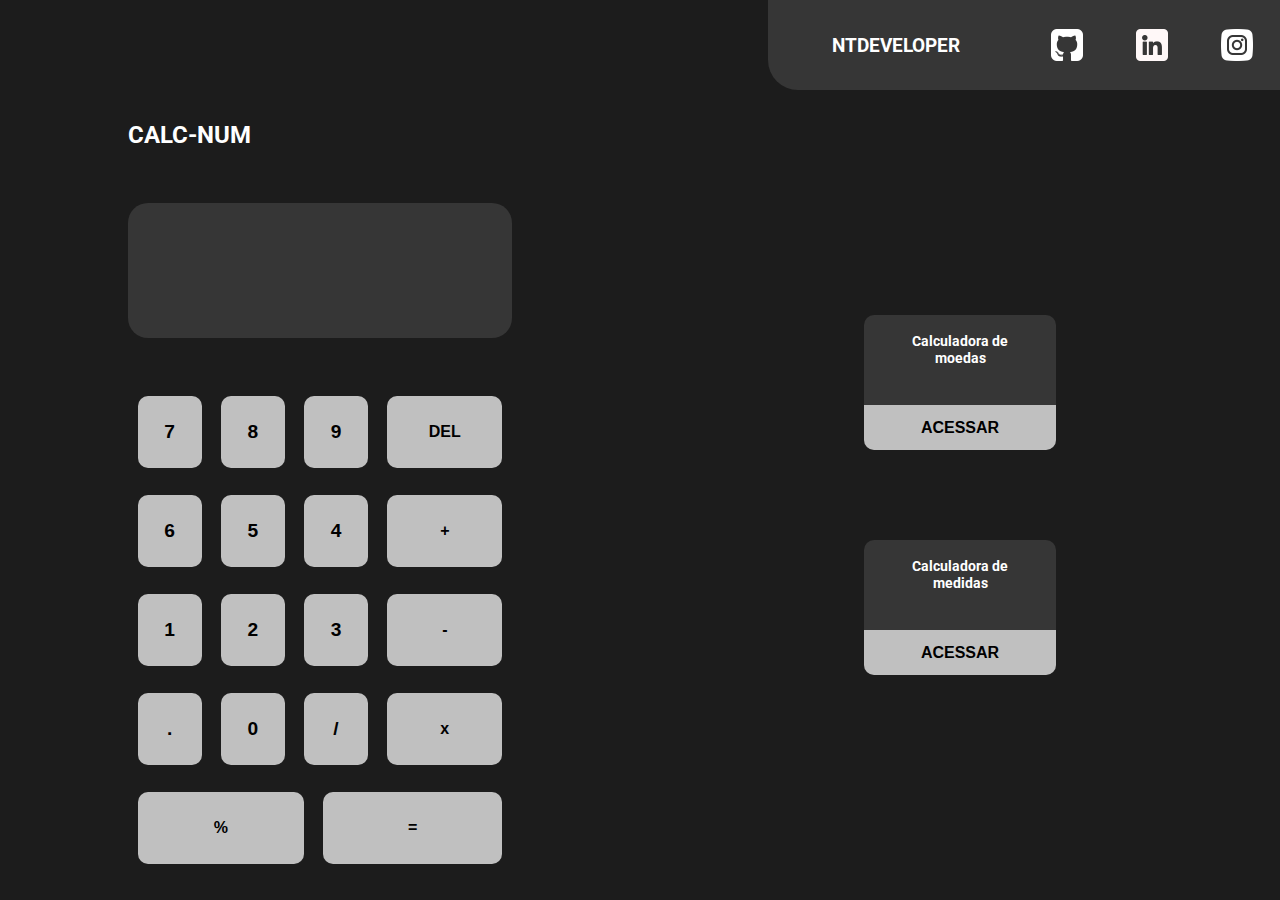
==== Index.html @ 9e5b8fd6 "Start Project" ====
<!DOCTYPE html>
<html lang="pt-br">
<head>
    <meta charset="UTF-8">
    <meta http-equiv="X-UA-Compatible" content="IE=edge">
    <meta name="viewport" content="width=device-width, initial-scale=1.0">
    <link rel="stylesheet" href="CalcPlusOne.css">
    <link rel="shortcut icon" href="Assets/CalcIcon.png" type="image/x-icon">
    <title>CalcPlus - Calculadora numerica</title>
</head>
<body>
    <header>
        <section class="Container-Header">
            <section class="Box-TitleNT">
                <h1 class="Title-NT">
                    NTDEVELOPER
                </h1>
            </section>
            <section class="Box-Icons">
                <img class="HeaderIcon" src="Assets/GitHubIcon-White.png" alt="">
                <img class="HeaderIcon" src="Assets/LinkedinIcon-White.png" alt="">
                <img class="HeaderIcon" src="Assets/InstaIcon-White.png" alt="">
            </section>
        </section>
    </header>
    <main>
        <section class="Container-Calculadora">
            <section class="Box-Title">
                <h2>CALC-NUM</h2>
            </section>
            <section class="Box-Visor">

            </section>
            <section class="Box-Teclas">
                <section class="Box-CalcOne">
                    <button class="Button-Calc">7</button>
                    <button class="Button-Calc">8</button>
                    <button class="Button-Calc">9</button>
                    <button class="Button-CalcDEL">DEL</button>
                </section>
                <section class="Box-CalcTwo">
                    <button class="Button-Calc">6</button>
                    <button class="Button-Calc">5</button>
                    <button class="Button-Calc">4</button>
                    <button class="Button-CalcMore">+</button>
                </section>
                <section class="Box-CalcThree">
                    <button class="Button-Calc">1</button>
                    <button class="Button-Calc">2</button>
                    <button class="Button-Calc">3</button>
                    <button class="Button-CalcLess">-</button>
                </section>
                <section class="Box-CalcFour">
                    <button class="Button-Calc">.</button>
                    <button class="Button-Calc">0</button>
                    <button class="Button-Calc">/</button>
                    <button class="Button-CalcX">x</button>
                </section>
                <section class="Box-CalcFive">
                    <button class="Button-CalcPorc">%</button>
                    <button  class="Button-CalcIgual">=</button>
                </section>
            </section>
        </section>
        <section class="Container-CalcMore">
            <section class="Box-CalcMoe">
                <section class="Box-P">
                    <p class="Text-P">Calculadora de moedas</p>
                </section>
                <a href="CalcPlusTwo.html"><button class="Button-More">ACESSAR</button></a>
            </section>
            <section class="Box-CalcMed">
                <section class="Box-P">
                    <p class="Text-P">Calculadora de medidas</p>
                </section>
                <a href="CalcPlusThree.html"><button class="Button-More">ACESSAR</button></a>
            </section>
        </section>
    </main>
    <footer></footer>
</body>
</html>
---- CalcPlusOne.css ----
/* config-font */
@import url('https://fonts.googleapis.com/css2?family=Outfit:wght@300&family=Roboto&display=swap');

/* config-reset */
* {
    margin: 0;
    padding: 0;
    box-sizing: border-box;
}

/* config-body */
body {
    color: white;
    font-family: 'Outfit', sans-serif;
    font-family: 'Roboto', sans-serif;
    background-color: #1c1c1c;
}

/* config-header */
header {
    display: flex;
    justify-content: flex-end;
}
.Container-Header {
    width: 40vw;
    height: 10vh;

    display: flex;
    align-items: center;

    background-color: #363636;
    border-radius: 0px 0px 0px 30px;
}

.Box-TitleNT {
    width: 20vw;
    height: 10vh;

    display: flex;
    justify-content: center;
    align-items: center;
}
.Title-NT {
    font-size: 1.2rem;;
}

.Box-Icons {
    width: 20vw;
    height: 10vh;
    
    display: flex;
    justify-content: space-around;
    align-items: center;
}
.HeaderIcon {
    width: 2.5vw;
}

/* config-main */
main {
    display: flex;
    justify-content: center;
    align-items: center;
}
.Container-Calculadora {
    width: 50vw;
    height: 90vh;

    display: flex;
    flex-direction: column;
    align-items: center;
    justify-content: space-around;
}

.Box-Title {
    width: 30vw;
    height: 5vh;

    display: flex;
    justify-content: flex-start;
    align-items: center;
}

.Box-Visor {
    width: 30vw;
    height: 15vh;

    border-radius: 20px;
    background-color: #363636;
}

.Box-Teclas {
    width: 30vw;
    height: 55vh;

    display: flex;
    flex-direction: column;
    justify-content: space-around;
}

.Box-CalcOne {
    display: flex;
    justify-content: space-around;
}
.Box-CalcTwo {
    display: flex;
    justify-content: space-around;
}
.Box-CalcThree {
    display: flex;
    justify-content: space-around;
}
.Box-CalcFour {
    display: flex;
    justify-content: space-around;
}
.Box-CalcFive {
    display: flex;
    justify-content: space-around;
}

.Button-Calc {
    width: 5vw;
    height: 8vh;

    font-size: 1.2rem;
    font-weight: bold;
    border: none;
    border-radius: 10px;
    background-color: #C0C0C0;
}
.Button-Calc:hover {
    cursor: pointer;
}

.Button-CalcDEL {
    width: 9vw;
    height: 8vh;

    font-size: 1rem;
    font-weight: bold;
    border: none;
    border-radius: 10px;
    background-color: #C0C0C0;
}
.Button-CalcDEL:hover {
    cursor: pointer;
}

.Button-CalcMore {
    width: 9vw;
    height: 8vh;

    font-size: 1rem;
    font-weight: bold;
    border: none;
    border-radius: 10px;
    background-color: #C0C0C0;
}
.Button-CalcMore:hover {
    cursor: pointer;
}

.Button-CalcLess {
    width: 9vw;
    height: 8vh;

    font-size: 1rem;
    font-weight: bold;
    border: none;
    border-radius: 10px;
    background-color: #C0C0C0;

}
.Button-CalcLess:hover {
    cursor: pointer;
}

.Button-CalcX {
    width: 9vw;
    height: 8vh;

    font-size: 1rem;
    font-weight: bold;
    border: none;
    border-radius: 10px;
    background-color: #C0C0C0;
}
.Button-CalcX:hover {
    cursor: pointer;
}

.Button-CalcPorc {
    width: 13vw;
    height: 8vh;

    font-size: 1rem;
    font-weight: bold;
    border: none;
    border-radius: 10px;
    background-color: #C0C0C0;
}
.Button-CalcPorc:hover {
    cursor: pointer;
}

.Button-CalcIgual {
    width: 14vw;
    height: 8vh;

    font-size: 1rem;
    font-weight: bold;
    border: none;
    border-radius: 10px;
    background-color: #C0C0C0;
}
.Button-CalcIgual:hover {
    cursor: pointer;
}

.Container-CalcMore {
    width: 50vw;
    height: 40vh;

    display: flex;
    flex-direction: column;
    align-items: center;
    justify-content: space-between;
}

.Box-CalcMoe {
    width: 15vw;
    height: 15vh;

    display: flex;
    flex-direction: column;
    align-items: center;
    justify-content: space-between;

    border-radius: 10px;
    background-color: #363636;
}


.Box-CalcMed {
    width: 15vw;
    height: 15vh;

    display: flex;
    flex-direction: column;
    align-items: center;
    justify-content: space-between;

    border-radius: 10px;
    background-color: #363636;
}

.Box-P {
    width: 10vw;
}

.Text-P {
    padding-top: 2vh;
    font-size: 0.9rem;
    font-weight: bold;
    text-align: center;
}

.Button-More {
    width: 15vw;
    height: 5vh;
    
    font-size: 1rem;
    font-weight: bold;
    background-color: #C0C0C0;
    border: none;
    border-radius: 0px 0px 10px 10px;
}
.Button-More:hover {
    cursor: pointer;
}
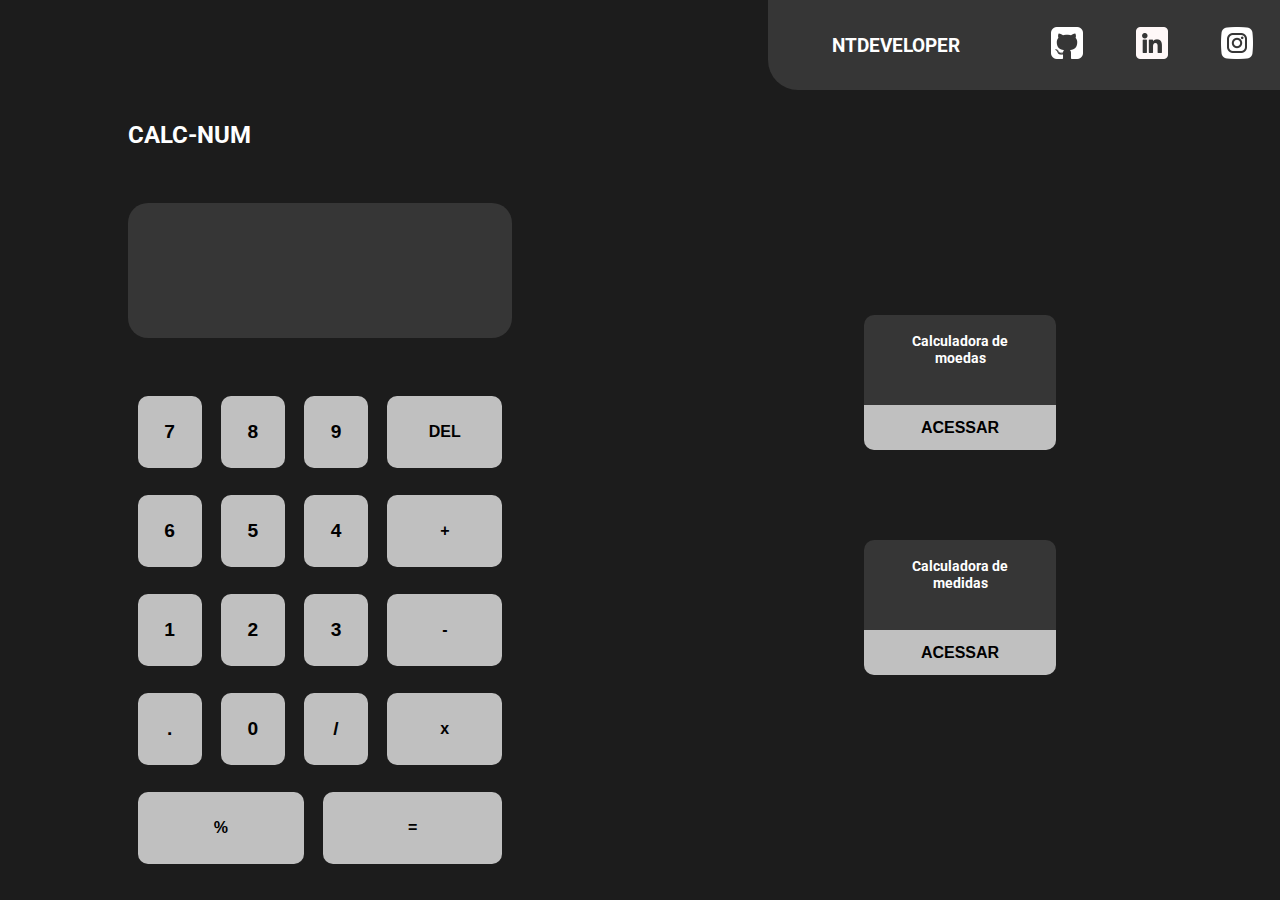
==== commit e0c314e1: "Update .html archives" ====
--- a/Index.html
+++ b/Index.html
@@ -17,9 +17,9 @@
                 </h1>
             </section>
             <section class="Box-Icons">
-                <img class="HeaderIcon" src="Assets/GitHubIcon-White.png" alt="">
-                <img class="HeaderIcon" src="Assets/LinkedinIcon-White.png" alt="">
-                <img class="HeaderIcon" src="Assets/InstaIcon-White.png" alt="">
+                <a href="https://github.com/NathanDeodato"><img class="HeaderIcon" src="Assets/GitHubIcon-White.png" alt=""></a>
+                <a href="https://www.linkedin.com/in/nathan-deodato-527ab2222/"><img class="HeaderIcon" src="Assets/LinkedinIcon-White.png" alt=""></a>
+                <a href=""><img class="HeaderIcon" src="Assets/InstaIcon-White.png" alt=""></a>
             </section>
         </section>
     </header>
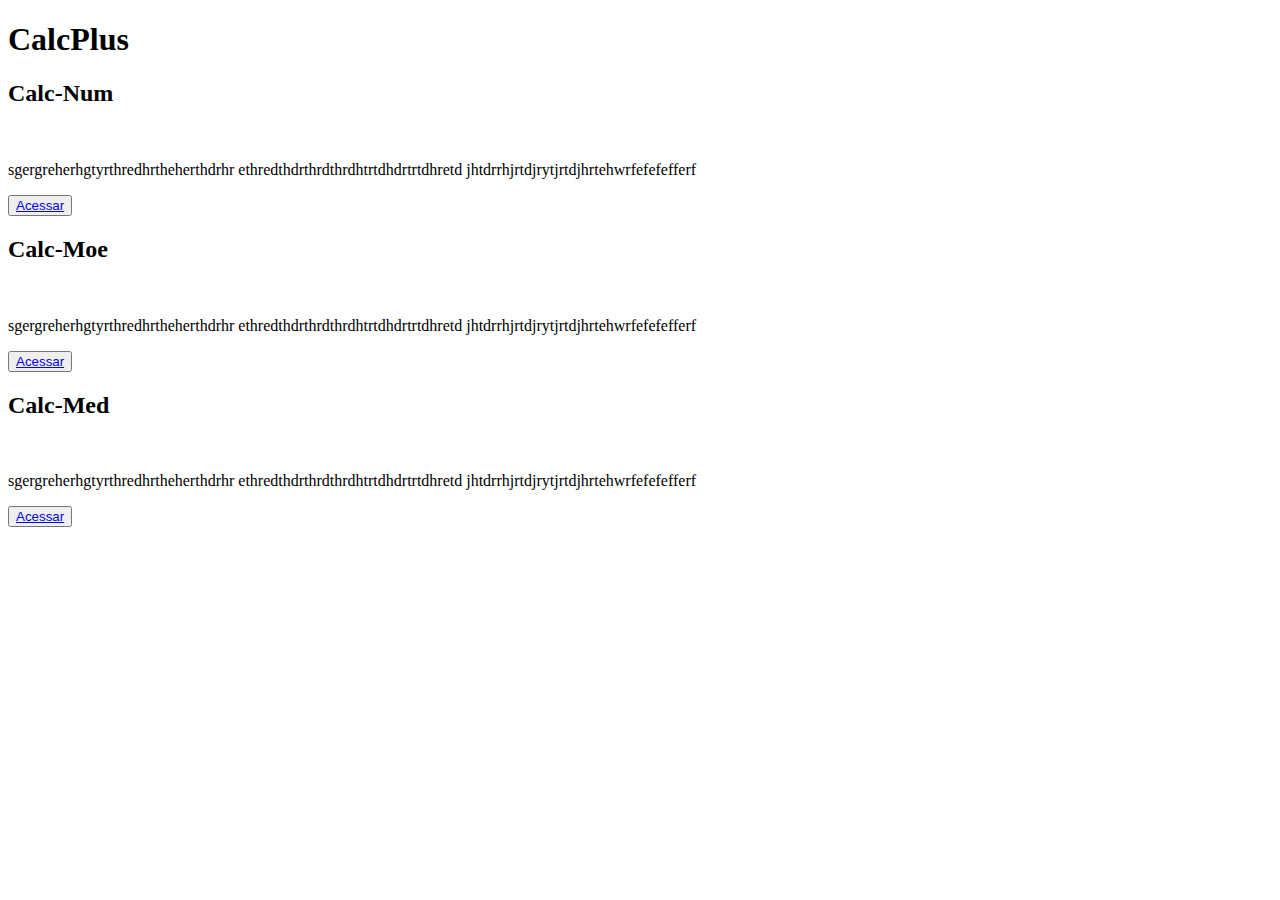
==== commit 717423ac: "Update and added news estructures in achives html" ====
--- a/Index.html
+++ b/Index.html
@@ -1,82 +1,114 @@
 <!DOCTYPE html>
 <html lang="pt-br">
+
 <head>
+
     <meta charset="UTF-8">
+
     <meta http-equiv="X-UA-Compatible" content="IE=edge">
+
     <meta name="viewport" content="width=device-width, initial-scale=1.0">
-    <link rel="stylesheet" href="CalcPlusOne.css">
-    <link rel="shortcut icon" href="Assets/CalcIcon.png" type="image/x-icon">
-    <title>CalcPlus - Calculadora numerica</title>
+
+    <link rel="stylesheet" href="Index.css">
+
+    <title>Document</title>
+
 </head>
+
 <body>
+    
     <header>
-        <section class="Container-Header">
-            <section class="Box-TitleNT">
-                <h1 class="Title-NT">
-                    NTDEVELOPER
-                </h1>
+
+        <section class="header-container">
+
+            <h1 class="header-title">
+                CalcPlus
+            </h1>
+
+        </section>
+
+    </header>
+
+    <main>
+
+        <section class="main-container">
+
+            <section class="main-boxoneselect">
+            
+                <h2 class="main-title">
+                    Calc-Num
+                </h2>
+
+                <img class="" src="#" alt="">
+                
+                <p class="main-description">
+                    sgergreherhgtyrthredhrtheherthdrhr
+                    ethredthdrthrdthrdhtrtdhdrtrtdhretd
+                    jhtdrrhjrtdjrytjrtdjhrtehwrfefefefferf
+                </p>
+
+                <button class="main-buttonstart">
+                    
+                    <a class="main-subbuttonstart" href="CalcPlusOne.html">
+                        Acessar
+                    </a>
+
+                </button>
+            
             </section>
-            <section class="Box-Icons">
-                <a href="https://github.com/NathanDeodato"><img class="HeaderIcon" src="Assets/GitHubIcon-White.png" alt=""></a>
-                <a href="https://www.linkedin.com/in/nathan-deodato-527ab2222/"><img class="HeaderIcon" src="Assets/LinkedinIcon-White.png" alt=""></a>
-                <a href=""><img class="HeaderIcon" src="Assets/InstaIcon-White.png" alt=""></a>
-            </section>
-        </section>
-    </header>
-    <main>
-        <section class="Container-Calculadora">
-            <section class="Box-Title">
-                <h2>CALC-NUM</h2>
-            </section>
-            <section class="Box-Visor">
+
+            <section class="main-boxtwoselect">
+
+                <h2 class="main-title">
+                    Calc-Moe
+                </h2>
+
+                <img class="" src="#" alt="">
+
+                <p class="main-description">
+                    sgergreherhgtyrthredhrtheherthdrhr
+                    ethredthdrthrdthrdhtrtdhdrtrtdhretd
+                    jhtdrrhjrtdjrytjrtdjhrtehwrfefefefferf
+                </p>
+
+                <button class="main-buttonstart">
+                    
+                    <a class="main-subbuttonstart" href="CalcPlusTwo.html">
+                        Acessar
+                    </a>
+
+                </button>
 
             </section>
-            <section class="Box-Teclas">
-                <section class="Box-CalcOne">
-                    <button class="Button-Calc">7</button>
-                    <button class="Button-Calc">8</button>
-                    <button class="Button-Calc">9</button>
-                    <button class="Button-CalcDEL">DEL</button>
-                </section>
-                <section class="Box-CalcTwo">
-                    <button class="Button-Calc">6</button>
-                    <button class="Button-Calc">5</button>
-                    <button class="Button-Calc">4</button>
-                    <button class="Button-CalcMore">+</button>
-                </section>
-                <section class="Box-CalcThree">
-                    <button class="Button-Calc">1</button>
-                    <button class="Button-Calc">2</button>
-                    <button class="Button-Calc">3</button>
-                    <button class="Button-CalcLess">-</button>
-                </section>
-                <section class="Box-CalcFour">
-                    <button class="Button-Calc">.</button>
-                    <button class="Button-Calc">0</button>
-                    <button class="Button-Calc">/</button>
-                    <button class="Button-CalcX">x</button>
-                </section>
-                <section class="Box-CalcFive">
-                    <button class="Button-CalcPorc">%</button>
-                    <button  class="Button-CalcIgual">=</button>
-                </section>
+
+            <section class="main-boxthreeselect">
+
+                <h2 class="main-title">
+                    Calc-Med
+                </h2>
+
+                <img class="" src="#" alt="">
+
+                <p class="main-description">
+                    sgergreherhgtyrthredhrtheherthdrhr
+                    ethredthdrthrdthrdhtrtdhdrtrtdhretd
+                    jhtdrrhjrtdjrytjrtdjhrtehwrfefefefferf
+                </p>
+
+                <button class="main-buttonstart">
+                    
+                    <a class="main-subbuttonstart" href="CalcPlusThree.html">
+                        Acessar
+                    </a>
+
+                </button>
+
             </section>
+            
         </section>
-        <section class="Container-CalcMore">
-            <section class="Box-CalcMoe">
-                <section class="Box-P">
-                    <p class="Text-P">Calculadora de moedas</p>
-                </section>
-                <a href="CalcPlusTwo.html"><button class="Button-More">ACESSAR</button></a>
-            </section>
-            <section class="Box-CalcMed">
-                <section class="Box-P">
-                    <p class="Text-P">Calculadora de medidas</p>
-                </section>
-                <a href="CalcPlusThree.html"><button class="Button-More">ACESSAR</button></a>
-            </section>
-        </section>
+
     </main>
-    <footer></footer>
+
 </body>
-</html>+
+</html>
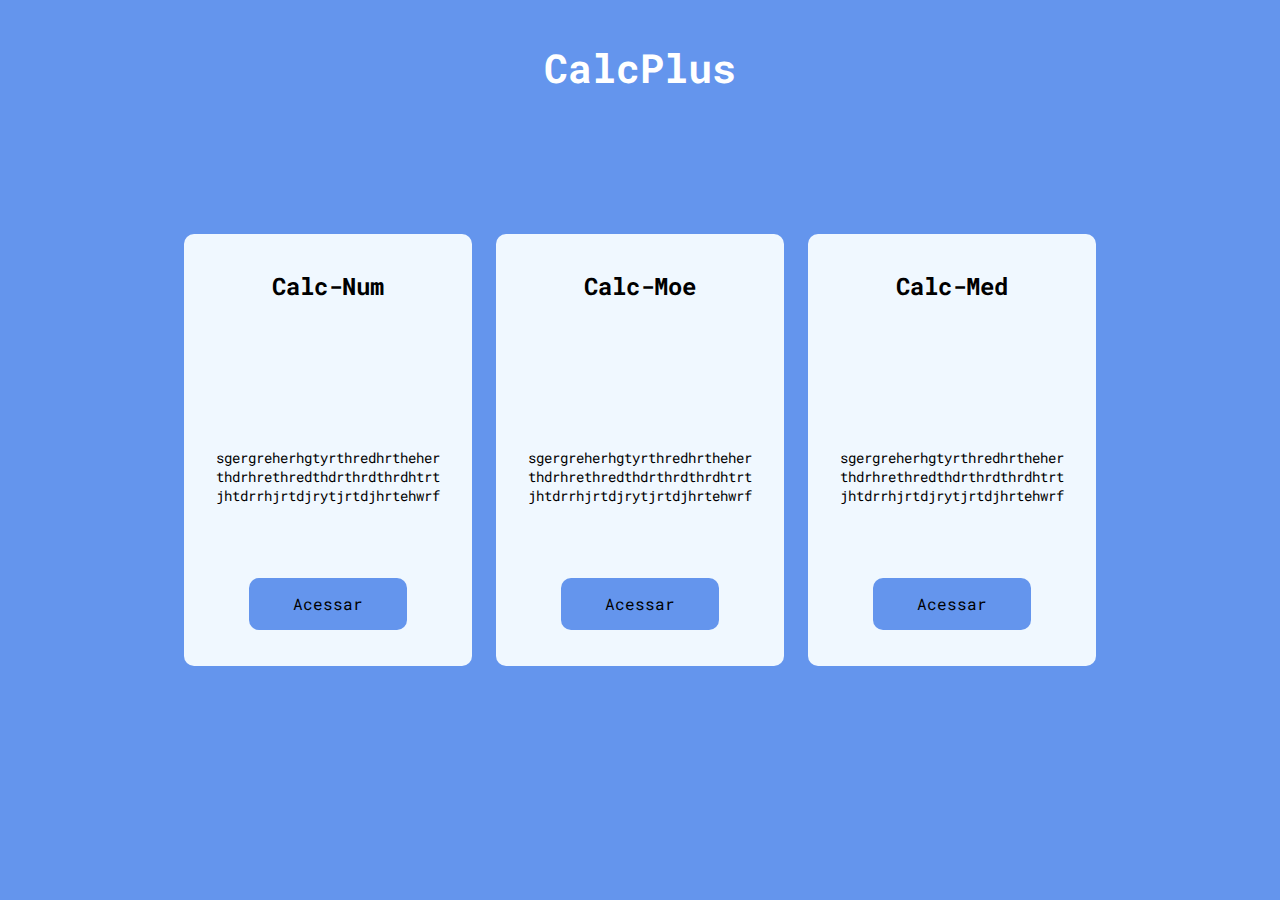
==== commit 57cbd4d1: "Update project" ====
--- a/Index.html
+++ b/Index.html
@@ -42,9 +42,9 @@
                 <img class="" src="#" alt="">
                 
                 <p class="main-description">
-                    sgergreherhgtyrthredhrtheherthdrhr
-                    ethredthdrthrdthrdhtrtdhdrtrtdhretd
-                    jhtdrrhjrtdjrytjrtdjhrtehwrfefefefferf
+                    sgergreherhgtyrthredhrtheher
+                    thdrhrethredthdrthrdthrdhtrt
+                    jhtdrrhjrtdjrytjrtdjhrtehwrf
                 </p>
 
                 <button class="main-buttonstart">
@@ -66,9 +66,9 @@
                 <img class="" src="#" alt="">
 
                 <p class="main-description">
-                    sgergreherhgtyrthredhrtheherthdrhr
-                    ethredthdrthrdthrdhtrtdhdrtrtdhretd
-                    jhtdrrhjrtdjrytjrtdjhrtehwrfefefefferf
+                    sgergreherhgtyrthredhrtheher
+                    thdrhrethredthdrthrdthrdhtrt
+                    jhtdrrhjrtdjrytjrtdjhrtehwrf
                 </p>
 
                 <button class="main-buttonstart">
@@ -90,9 +90,9 @@
                 <img class="" src="#" alt="">
 
                 <p class="main-description">
-                    sgergreherhgtyrthredhrtheherthdrhr
-                    ethredthdrthrdthrdhtrtdhdrtrtdhretd
-                    jhtdrrhjrtdjrytjrtdjhrtehwrfefefefferf
+                    sgergreherhgtyrthredhrtheher
+                    thdrhrethredthdrthrdthrdhtrt
+                    jhtdrrhjrtdjrytjrtdjhrtehwrf
                 </p>
 
                 <button class="main-buttonstart">
--- a/Index.css
+++ b/Index.css
@@ -0,0 +1,273 @@
+/* config-font */
+
+@import url('https://fonts.googleapis.com/css2?family=Roboto+Mono:wght@700&display=swap');
+
+/* config-reset */
+
+* {
+    margin: 0;
+    padding: 0;
+    box-sizing: border-box;
+}
+
+/* config-body */
+
+body {
+    color: white;
+    font-family: 'Roboto Mono', monospace;
+    background-color: #6495ED;
+
+    display: flex;
+    flex-direction: column;
+    align-items: center;
+}
+
+/* config-header */
+
+.header-container {
+    width: 100vw;
+    height: 15vh;
+
+    display: flex;
+    justify-content: center;
+    align-items: center;
+}
+
+.header-title {
+    font-size: 2.5em;
+}
+
+/* config-main */
+
+.main-container {
+    width: 75vw;
+    height: 60vh;
+
+    display: flex;
+    justify-content: space-evenly;
+    align-items: center;
+
+    margin-top: 5vh;
+}
+
+.main-boxoneselect {
+    width: 30%;
+    height: 80%;
+    
+    display: flex;
+    flex-direction: column;
+    align-items: center;
+    justify-content: space-around;
+
+    color: black;
+    background-color: #F0F8FF;
+    border-radius: 10px;
+}
+
+.main-boxtwoselect {
+    width: 30%;
+
+    height: 80%;
+    
+    display: flex;
+    flex-direction: column;
+    align-items: center;
+    justify-content: space-around;
+
+    color: black;
+    background-color: #F0F8FF;
+    border-radius: 10px;
+}
+
+.main-boxthreeselect {
+    width: 30%;
+
+    height: 80%;
+    
+    display: flex;
+    flex-direction: column;
+    align-items: center;
+    justify-content: space-around;
+
+    color: black;
+    background-color: #F0F8FF;
+    border-radius: 10px;
+}
+
+.main-title {
+    font-size: 1.5em;
+}
+
+.main-description {
+    text-align: center;
+
+    font-size: 0.9em;
+}
+
+.main-buttonstart {
+    width: 55%;
+    height: 12%;
+
+    font-family: 'Roboto Mono', monospace;    
+    font-size: 1em;
+
+    background-color: #6495ED;
+    border: none;
+    border-radius: 10px;
+}
+
+.main-buttonstart:hover {
+    width: 57%;
+    height: 13%;
+
+    background-color: #5f8ee6;
+}
+
+.main-subbuttonstart {
+    color: black;
+    text-decoration: none;
+}
+
+/* config-responsive */
+
+/* responsive-laptop */
+
+@media (max-width: 1024px) {
+    
+    /* config-main */
+    .main-title {
+        font-size: 1.2em;
+    }
+
+    .main-description {
+        font-size: 0.75em;
+    }
+
+    .main-buttonstart {
+        font-size: 0.7em;
+    }
+
+}
+
+/* responsive-tablet  */
+
+@media (max-width: 768px) {
+    
+    /* config-main */
+
+    .main-container {
+        width: 90vw;
+    }
+    
+    .main-boxoneselect {
+        width: 30%;
+    }
+    
+    .main-boxtwoselect {
+        width: 30%;
+    }
+    
+    .main-boxthreeselect {
+        width: 30%;
+    }
+    
+    .main-title {
+        font-size: 1.2em;
+    }
+
+    .main-description {
+        font-size: 0.70em;
+    }
+
+    .main-buttonstart {
+        font-size: 0.65em;
+    }
+
+}
+
+/* responsive-mobile G  */
+
+@media (max-width: 425px) {
+    
+    /* config-main */
+
+    .main-container {
+        width: 75vw;
+        height: 140vh;
+
+        display: flex;
+        flex-direction: column;
+        justify-content: space-evenly;
+    }
+
+    .main-boxoneselect {
+        width: 60%;
+        height: 100%;
+
+        margin-top: 0;
+    }
+    
+    .main-boxtwoselect {
+        width: 60%;
+        height: 100%;
+
+        margin-top: 3%;
+    }
+    
+    .main-boxthreeselect {
+        width: 60%;
+        height: 100%;
+
+        margin-top: 3%;
+        margin-bottom: 15%;
+    }
+
+    .main-title {
+        font-size: 0.8em;
+    }
+
+    .main-description {
+        font-size: 0.65em;
+    }
+
+    .main-buttonstart {
+        border-radius: 5px;
+    }
+
+}
+
+/* responsive-mobile M */
+
+@media (max-width: 375px) {
+    
+    /* config-main */
+
+    .main-description {
+        font-size: 0.55em;
+    }
+
+}
+
+/* responsive-mobile P */
+
+@media (max-width: 320px) {
+    
+    /* config-main */
+
+    .main-boxoneselect {
+        width: 70%;
+    }
+    
+    .main-boxtwoselect {
+        width: 70%;
+    }
+    
+    .main-boxthreeselect {
+        width: 70%;
+    }
+
+    .main-description {
+        font-size: 0.50em;
+    }
+
+}
